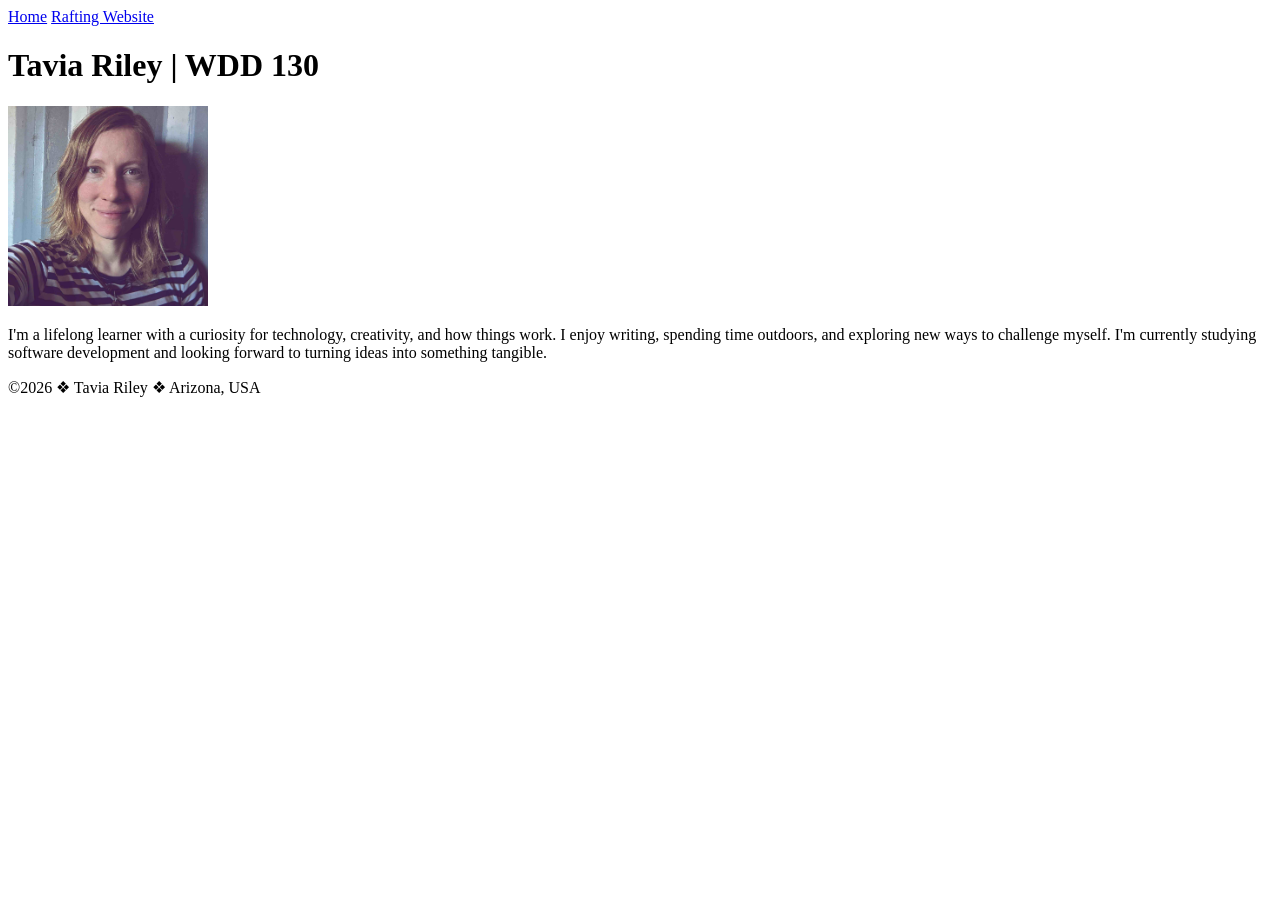
==== index.html @ 17772b04 "Added title, bio, image, and copyright" ====
<!DOCTYPE html>
<html lang="en-US">

<head>
    <meta charset="UTF-8">
    <meta name="viewport" content="width=device-width, initial-scale=1.0">
    <title>Tavia Riley | WDD 130</title>
</head>

<body>
    <header>
        <nav>
            <a href="#">Home</a>
            <a href="wwr/">Rafting Website</a>
        </nav>
    </header>
    <main>
        <h1>Tavia Riley | WDD 130</h1>
        <img src="images/profile.jpg" alt="Tavia Riley" width="200">
        <p>I'm a lifelong learner with a curiosity for technology, creativity, and how things work. I enjoy writing, spending time outdoors, and exploring new ways to challenge myself. I'm currently studying software development and looking forward to turning ideas into something tangible.</p>
    </main>
    <footer>
        <p>©2026 &#10070; Tavia Riley &#10070; Arizona, USA</p>
    </footer>
</body>

</html>
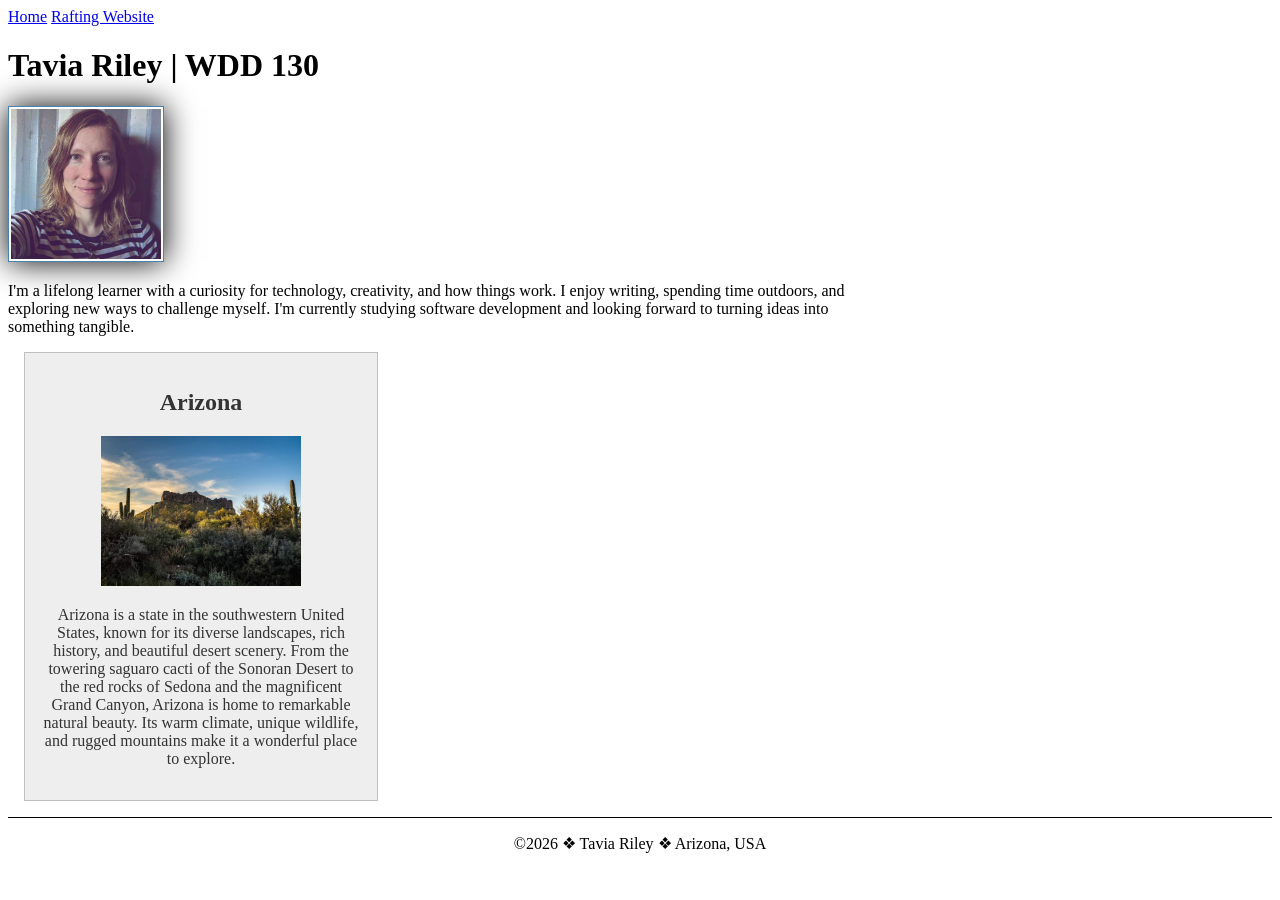
==== commit d52f53f0: "Edits to WDD 130 Homepage assignment, Added css file." ====
--- a/index.html
+++ b/index.html
@@ -5,6 +5,10 @@
     <meta charset="UTF-8">
     <meta name="viewport" content="width=device-width, initial-scale=1.0">
     <title>Tavia Riley | WDD 130</title>
+    <meta name="description" content="Tavia Riley's BYU-Idaho WDD 130 course homepage">
+    <meta name="author" content="Tavia Riley">
+
+    <link rel="stylesheet" href="week02/styles/styles.css">
 </head>
 
 <body>
@@ -16,9 +20,14 @@
     </header>
     <main>
         <h1>Tavia Riley | WDD 130</h1>
-        <img src="images/profile.jpg" alt="Tavia Riley" width="200">
+        <img src="images/profile.jpg" alt="Tavia Riley" width="150">
         <p>I'm a lifelong learner with a curiosity for technology, creativity, and how things work. I enjoy writing, spending time outdoors, and exploring new ways to challenge myself. I'm currently studying software development and looking forward to turning ideas into something tangible.</p>
     </main>
+    <aside>
+        <h2>Arizona</h2>
+        <img src="week02/images/arizona.jpg" alt="Arizona landscape, photograph taken by Brett Trumet">
+        <p>Arizona is a state in the southwestern United States, known for its diverse landscapes, rich history, and beautiful desert scenery. From the towering saguaro cacti of the Sonoran Desert to the red rocks of Sedona and the magnificent Grand Canyon, Arizona is home to remarkable natural beauty. Its warm climate, unique wildlife, and rugged mountains make it a wonderful place to explore.</p>
+    </aside>
     <footer>
         <p>©2026 &#10070; Tavia Riley &#10070; Arizona, USA</p>
     </footer>
--- a/week02/styles/styles.css
+++ b/week02/styles/styles.css
@@ -0,0 +1,36 @@
+main {
+    max-width: 840px;
+}
+
+aside {
+    width: 20rem;
+    margin: 1rem;
+    border: 1px solid rgba(0, 0, 0, 0.2);
+    padding: 1rem;
+    background-color: #eee;
+    color: #333;
+    text-align: center;
+}
+
+aside img {
+    width: 200px;
+    height: auto;
+}
+
+main img {
+    width: 150px;
+    height: auto;
+    border: 1px solid steelblue;
+    padding: 2px;
+    box-shadow: 0 0 30px;
+}
+
+p {
+    padding: 0;
+}
+
+footer {
+    margin-top: 15px;
+    border-top: 1px solid #000;
+    text-align: center;
+}
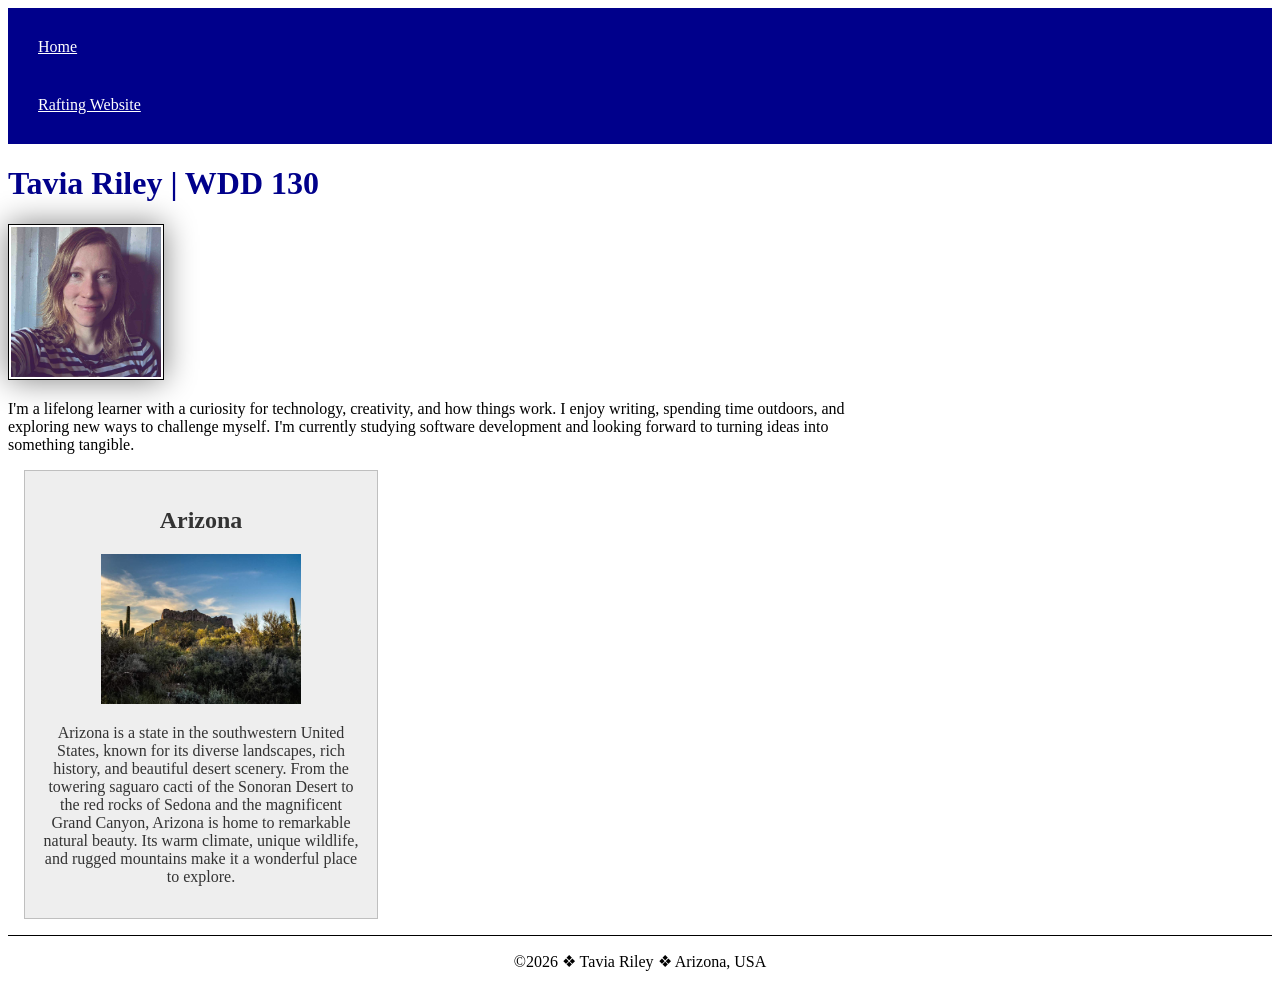
==== commit c75c1e14: "corrected css stylesheet location, updated page description and aside img description" ====
--- a/index.html
+++ b/index.html
@@ -5,10 +5,10 @@
     <meta charset="UTF-8">
     <meta name="viewport" content="width=device-width, initial-scale=1.0">
     <title>Tavia Riley | WDD 130</title>
-    <meta name="description" content="Tavia Riley's BYU-Idaho WDD 130 course homepage">
+    <meta name="description" content="Tavia Riley's BYU-Idaho WDD 130 course homepage,featuring web development projects and assignments.">
     <meta name="author" content="Tavia Riley">
 
-    <link rel="stylesheet" href="week02/styles/styles.css">
+    <link rel="stylesheet" href="styles/styles.css">
 </head>
 
 <body>
@@ -25,7 +25,7 @@
     </main>
     <aside>
         <h2>Arizona</h2>
-        <img src="week02/images/arizona.jpg" alt="Arizona landscape, photograph taken by Brett Trumet">
+        <img src="week02/images/arizona.jpg" alt="Saguaro cacti growing in the Arizona desert with mountains in the background">
         <p>Arizona is a state in the southwestern United States, known for its diverse landscapes, rich history, and beautiful desert scenery. From the towering saguaro cacti of the Sonoran Desert to the red rocks of Sedona and the magnificent Grand Canyon, Arizona is home to remarkable natural beauty. Its warm climate, unique wildlife, and rugged mountains make it a wonderful place to explore.</p>
     </aside>
     <footer>
--- a/styles/styles.css
+++ b/styles/styles.css
@@ -0,0 +1,55 @@
+nav {
+    background-color: darkblue;
+    padding: 10px;
+}
+
+nav a {
+    color: white;
+    display: block;
+    padding: 20px;
+}
+
+h1 {
+    color: darkblue;
+}
+
+main img {
+    width: 150px;
+    height: auto;
+    border: 1px solid black;
+    padding: 2px;
+    box-shadow: 0 0 30px gray;
+}
+
+p {
+    padding: 10px;
+}
+
+main {
+    max-width: 840px;
+}
+
+aside {
+    width: 20rem;
+    margin: 1rem;
+    border: 1px solid rgba(0, 0, 0, 0.2);
+    padding: 1rem;
+    background-color: #eee;
+    color: #333;
+    text-align: center;
+}
+
+aside img {
+    width: 200px;
+    height: auto;
+}
+
+p {
+    padding: 0;
+}
+
+footer {
+    margin-top: 15px;
+    border-top: 1px solid #000;
+    text-align: center;
+}
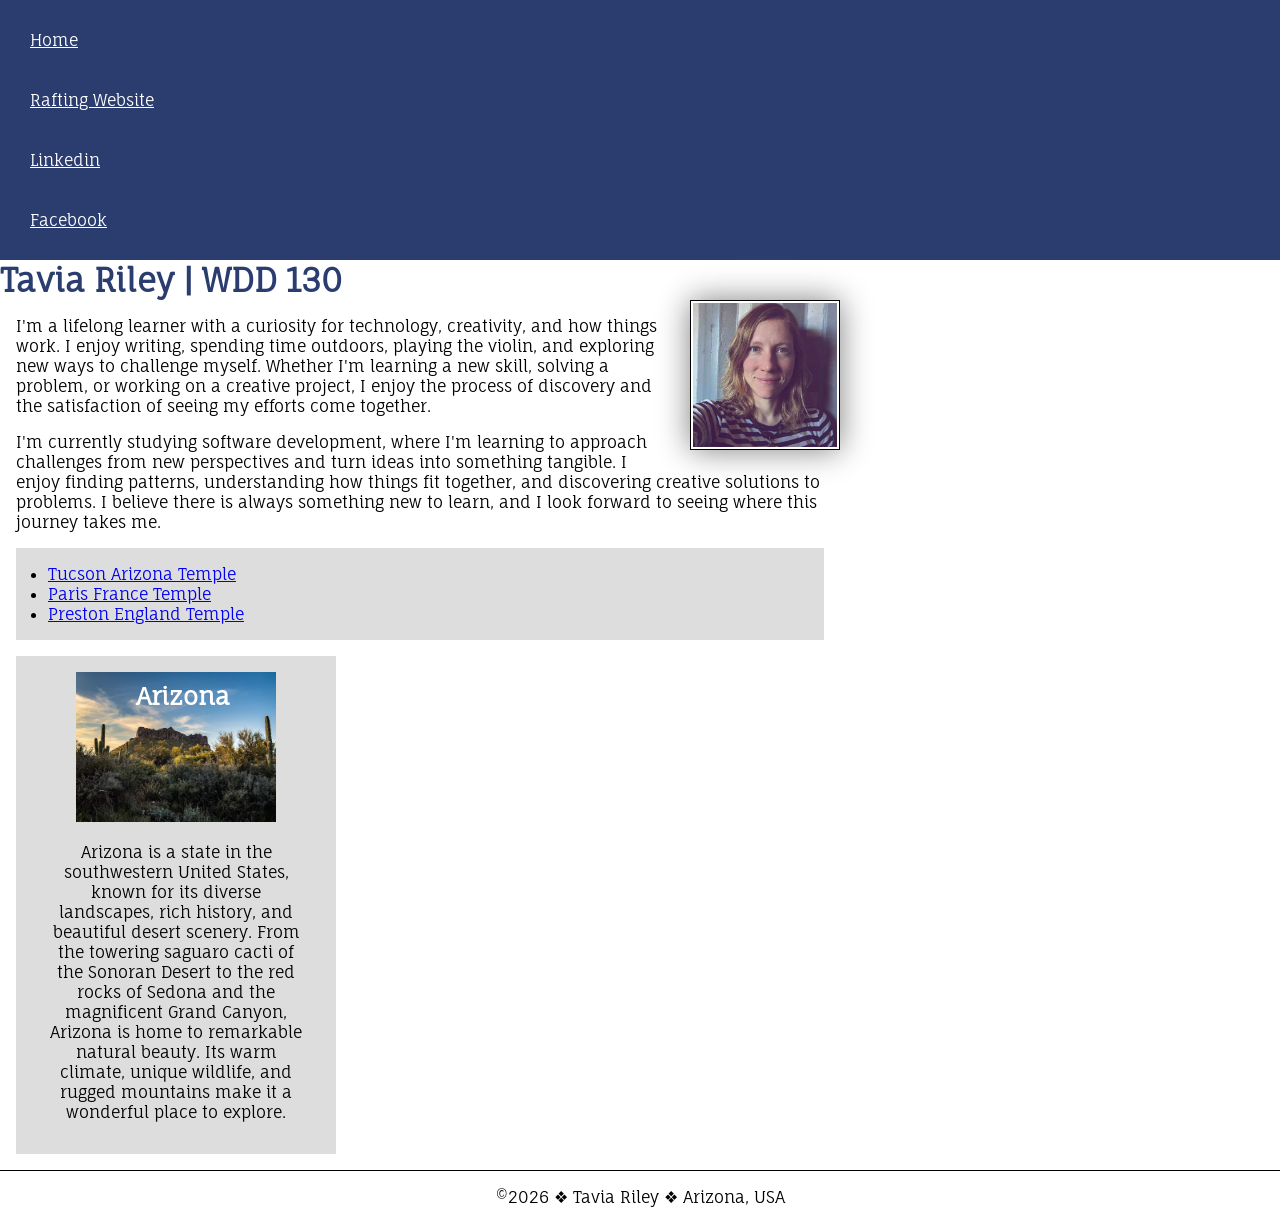
==== commit 43286d58: "W03 Code-Along Activity Updates" ====
--- a/index.html
+++ b/index.html
@@ -1,3 +1,4 @@
+<!--11 November 2026-->
 <!DOCTYPE html>
 <html lang="en-US">
 
@@ -8,6 +9,12 @@
     <meta name="description" content="Tavia Riley's BYU-Idaho WDD 130 course homepage,featuring web development projects and assignments.">
     <meta name="author" content="Tavia Riley">
 
+    <!-- Google Font -->
+    <link rel="preconnect" href="https://fonts.googleapis.com">
+    <link rel="preconnect" href="https://fonts.gstatic.com" crossorigin>
+    <link href="https://fonts.googleapis.com/css2?family=Fauna+One&family=Roboto:ital,wght@0,100..900;1,100..900&display=swap" rel="stylesheet">
+
+    <!-- My CSS -->
     <link rel="stylesheet" href="styles/styles.css">
 </head>
 
@@ -15,15 +22,23 @@
     <header>
         <nav>
             <a href="#">Home</a>
-            <a href="wwr/">Rafting Website</a>
+            <a href="wwr">Rafting Website</a>
+            <a href="https://linkedin.com">Linkedin</a>
+            <a href="https://facebook.com">Facebook</a>
         </nav>
     </header>
     <main>
         <h1>Tavia Riley | WDD 130</h1>
         <img src="images/profile.jpg" alt="Tavia Riley" width="150">
-        <p>I'm a lifelong learner with a curiosity for technology, creativity, and how things work. I enjoy writing, spending time outdoors, and exploring new ways to challenge myself. I'm currently studying software development and looking forward to turning ideas into something tangible.</p>
+        <p>I'm a lifelong learner with a curiosity for technology, creativity, and how things work. I enjoy writing, spending time outdoors, playing the violin, and exploring new ways to challenge myself. Whether I'm learning a new skill, solving a problem, or working on a creative project, I enjoy the process of discovery and the satisfaction of seeing my efforts come together.</p>
+        <p>I'm currently studying software development, where I'm learning to approach challenges from new perspectives and turn ideas into something tangible. I enjoy finding patterns, understanding how things fit together, and discovering creative solutions to problems. I believe there is always something new to learn, and I look forward to seeing where this journey takes me.</p>
+        <ul class="box indent">
+            <li><a href="https://churchofjesuschristtemples.org/tucson-arizona-temple/" target="_blank" rel="noopener">Tucson Arizona Temple</a></li>
+            <li><a href="https://churchofjesuschristtemples.org/paris-france-temple/" target="_blank" rel="noopener">Paris France Temple</a></li>
+            <li><a href="https://churchofjesuschristtemples.org/preston-england-temple/" target="_blank" rel="noopener">Preston England Temple</a></li>
+        </ul>
     </main>
-    <aside>
+    <aside class="box">
         <h2>Arizona</h2>
         <img src="week02/images/arizona.jpg" alt="Saguaro cacti growing in the Arizona desert with mountains in the background">
         <p>Arizona is a state in the southwestern United States, known for its diverse landscapes, rich history, and beautiful desert scenery. From the towering saguaro cacti of the Sonoran Desert to the red rocks of Sedona and the magnificent Grand Canyon, Arizona is home to remarkable natural beauty. Its warm climate, unique wildlife, and rugged mountains make it a wonderful place to explore.</p>
--- a/styles/styles.css
+++ b/styles/styles.css
@@ -1,5 +1,20 @@
+:root {
+    --primary-color: #2B3D6F;
+    --primary-font: "Fauna One", serif
+}
+
+* {
+    margin: 0;
+    padding: 0;
+    box-sizing: border-box;
+}
+
+body {
+    font-family: var(--primary-font);
+}
+
 nav {
-    background-color: darkblue;
+    background-color: var(--primary-color);
     padding: 10px;
 }
 
@@ -10,7 +25,7 @@
 }
 
 h1 {
-    color: darkblue;
+    color: var(--primary-color);
 }
 
 main img {
@@ -19,10 +34,8 @@
     border: 1px solid black;
     padding: 2px;
     box-shadow: 0 0 30px gray;
-}
-
-p {
-    padding: 10px;
+    float: right;
+    margin: 0 0 1rem 1rem;
 }
 
 main {
@@ -32,11 +45,12 @@
 aside {
     width: 20rem;
     margin: 1rem;
-    border: 1px solid rgba(0, 0, 0, 0.2);
+    border: 1px solid rgba(0, 0, 0 / 10%);
     padding: 1rem;
     background-color: #eee;
     color: #333;
     text-align: center;
+    position: relative;
 }
 
 aside img {
@@ -44,8 +58,16 @@
     height: auto;
 }
 
+aside h2 {
+    position: absolute;
+    top: 25px;
+    left: 120px;
+    color: white;
+}
+
 p {
     padding: 0;
+    margin: 1rem;
 }
 
 footer {
@@ -53,3 +75,16 @@
     border-top: 1px solid #000;
     text-align: center;
 }
+
+/* Class Selectors */
+.box {
+    margin: 1rem;
+    border: 1px solid rgba(0, 0, 0 / 10%);
+    padding: 1rem;
+    background-color: #ddd;
+    color: #000;
+}
+
+.indent {
+    padding-left: 2rem;
+}
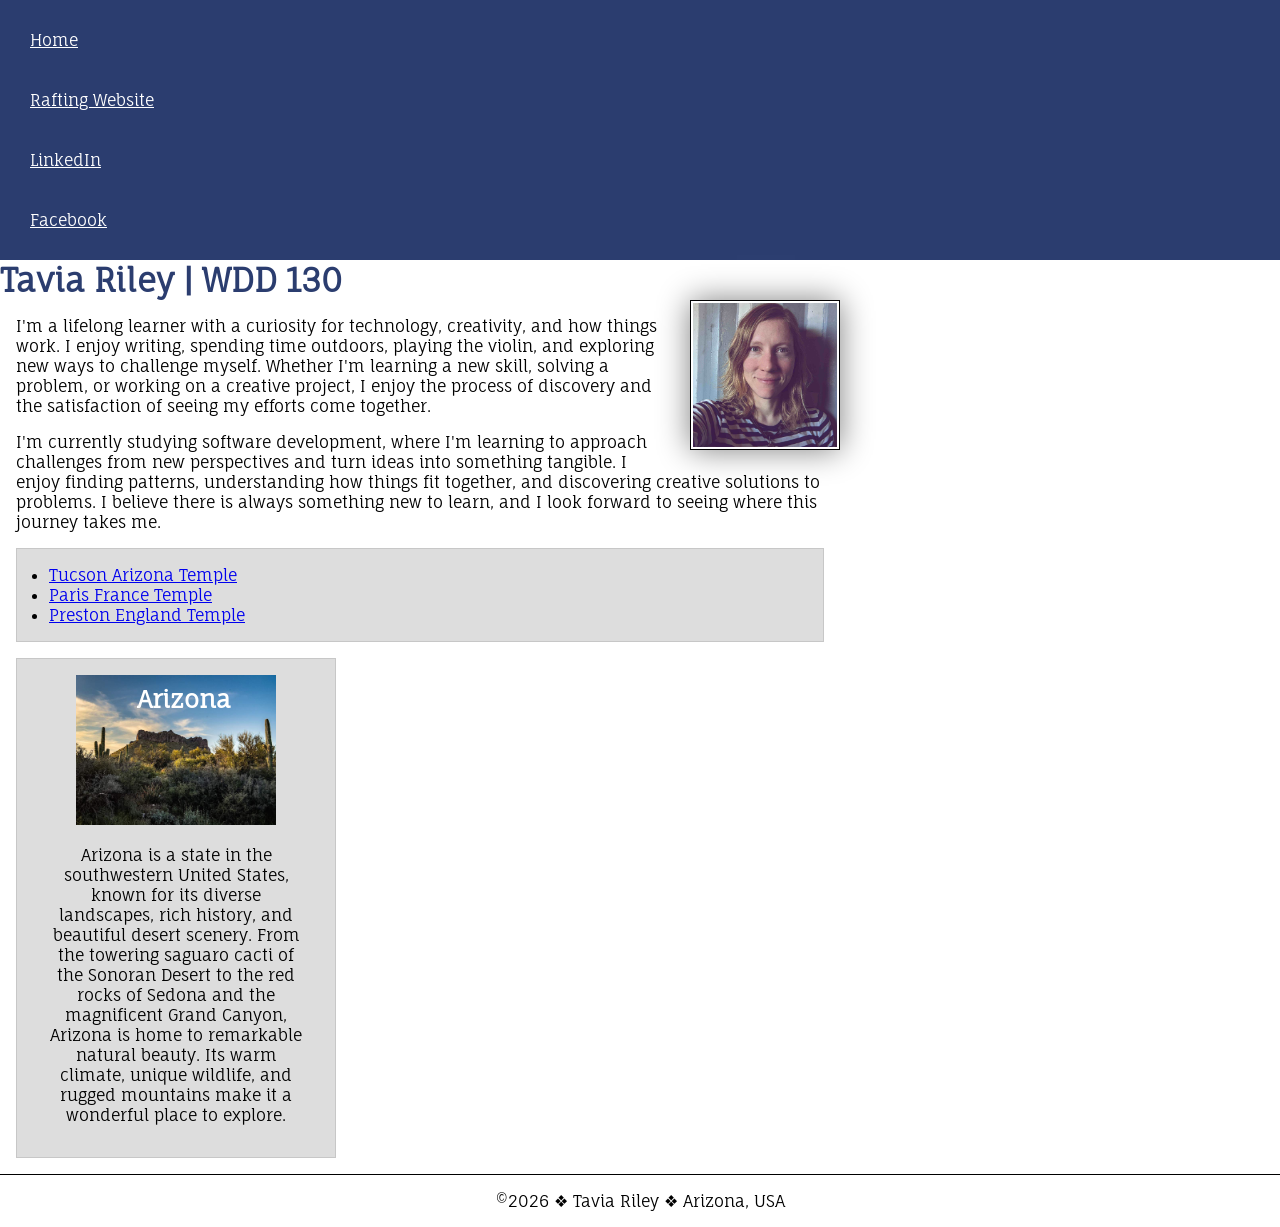
==== commit 60480e0f: "Made small improvements to meet the Web Frontend Development Standards" ====
--- a/index.html
+++ b/index.html
@@ -1,18 +1,18 @@
+<!DOCTYPE html>
 <!--11 November 2026-->
-<!DOCTYPE html>
 <html lang="en-US">
 
 <head>
     <meta charset="UTF-8">
     <meta name="viewport" content="width=device-width, initial-scale=1.0">
     <title>Tavia Riley | WDD 130</title>
-    <meta name="description" content="Tavia Riley's BYU-Idaho WDD 130 course homepage,featuring web development projects and assignments.">
+    <meta name="description" content="Tavia Riley's BYU-Idaho WDD 130 course homepage, featuring web development projects and assignments.">
     <meta name="author" content="Tavia Riley">
 
     <!-- Google Font -->
     <link rel="preconnect" href="https://fonts.googleapis.com">
     <link rel="preconnect" href="https://fonts.gstatic.com" crossorigin>
-    <link href="https://fonts.googleapis.com/css2?family=Fauna+One&family=Roboto:ital,wght@0,100..900;1,100..900&display=swap" rel="stylesheet">
+    <link href="https://fonts.googleapis.com/css2?family=Fauna+One&display=swap" rel="stylesheet">
 
     <!-- My CSS -->
     <link rel="stylesheet" href="styles/styles.css">
@@ -23,7 +23,7 @@
         <nav>
             <a href="#">Home</a>
             <a href="wwr">Rafting Website</a>
-            <a href="https://linkedin.com">Linkedin</a>
+            <a href="https://linkedin.com">LinkedIn</a>
             <a href="https://facebook.com">Facebook</a>
         </nav>
     </header>
--- a/styles/styles.css
+++ b/styles/styles.css
@@ -1,6 +1,6 @@
 :root {
     --primary-color: #2B3D6F;
-    --primary-font: "Fauna One", serif
+    --primary-font: "Fauna One", serif;
 }
 
 * {
@@ -45,7 +45,7 @@
 aside {
     width: 20rem;
     margin: 1rem;
-    border: 1px solid rgba(0, 0, 0 / 10%);
+    border: 1px solid rgb(0 0 0 / 10%);
     padding: 1rem;
     background-color: #eee;
     color: #333;
@@ -79,7 +79,7 @@
 /* Class Selectors */
 .box {
     margin: 1rem;
-    border: 1px solid rgba(0, 0, 0 / 10%);
+    border: 1px solid rgb(0 0 0 / 10%);
     padding: 1rem;
     background-color: #ddd;
     color: #000;
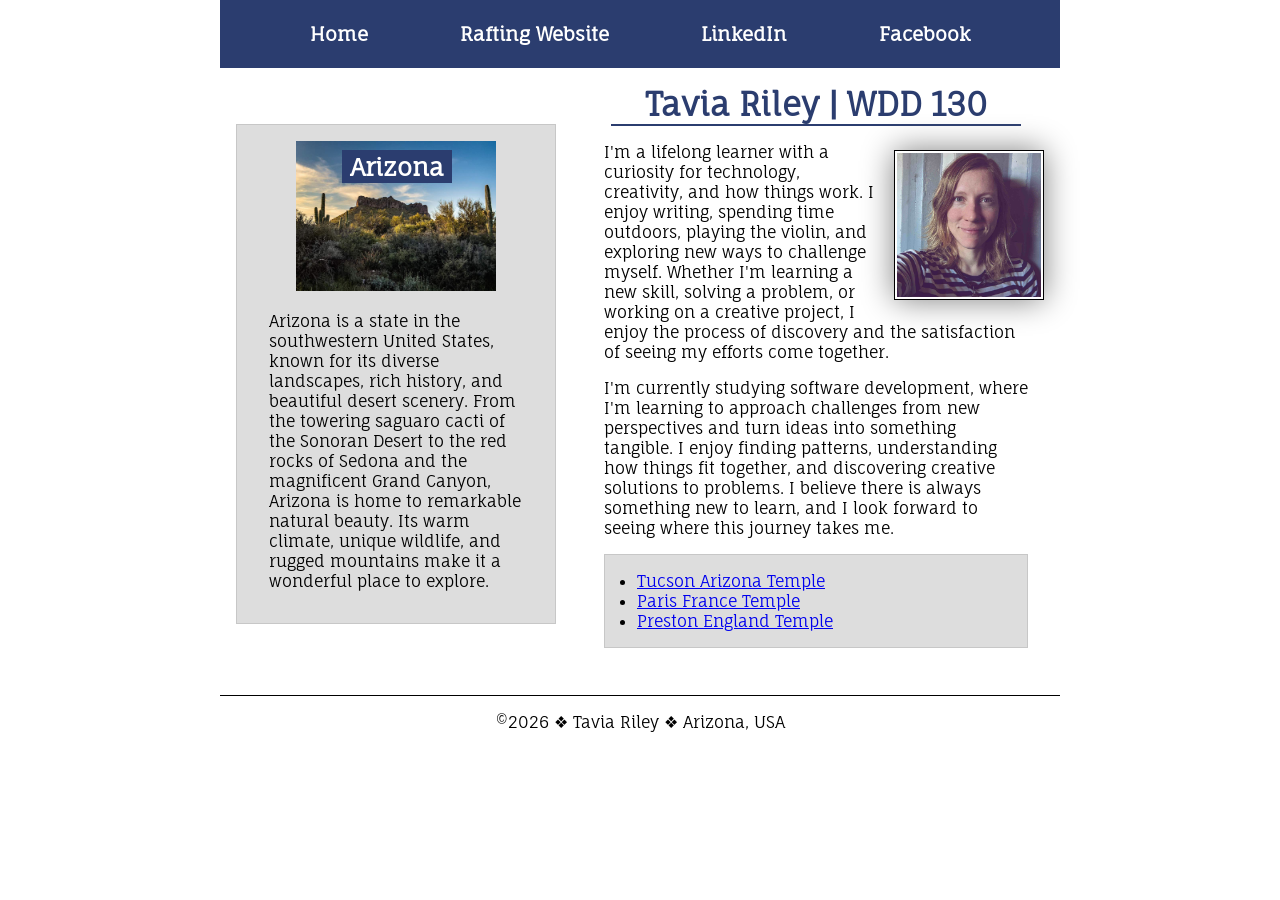
==== commit 1db1c755: "W04 Code-along Activity: Home Page Layout Enhancements" ====
--- a/index.html
+++ b/index.html
@@ -27,22 +27,24 @@
             <a href="https://facebook.com">Facebook</a>
         </nav>
     </header>
-    <main>
-        <h1>Tavia Riley | WDD 130</h1>
-        <img src="images/profile.jpg" alt="Tavia Riley" width="150">
-        <p>I'm a lifelong learner with a curiosity for technology, creativity, and how things work. I enjoy writing, spending time outdoors, playing the violin, and exploring new ways to challenge myself. Whether I'm learning a new skill, solving a problem, or working on a creative project, I enjoy the process of discovery and the satisfaction of seeing my efforts come together.</p>
-        <p>I'm currently studying software development, where I'm learning to approach challenges from new perspectives and turn ideas into something tangible. I enjoy finding patterns, understanding how things fit together, and discovering creative solutions to problems. I believe there is always something new to learn, and I look forward to seeing where this journey takes me.</p>
-        <ul class="box indent">
-            <li><a href="https://churchofjesuschristtemples.org/tucson-arizona-temple/" target="_blank" rel="noopener">Tucson Arizona Temple</a></li>
-            <li><a href="https://churchofjesuschristtemples.org/paris-france-temple/" target="_blank" rel="noopener">Paris France Temple</a></li>
-            <li><a href="https://churchofjesuschristtemples.org/preston-england-temple/" target="_blank" rel="noopener">Preston England Temple</a></li>
-        </ul>
-    </main>
-    <aside class="box">
-        <h2>Arizona</h2>
-        <img src="week02/images/arizona.jpg" alt="Saguaro cacti growing in the Arizona desert with mountains in the background">
-        <p>Arizona is a state in the southwestern United States, known for its diverse landscapes, rich history, and beautiful desert scenery. From the towering saguaro cacti of the Sonoran Desert to the red rocks of Sedona and the magnificent Grand Canyon, Arizona is home to remarkable natural beauty. Its warm climate, unique wildlife, and rugged mountains make it a wonderful place to explore.</p>
-    </aside>
+    <div class="grid">
+        <main>
+            <h1>Tavia Riley | WDD 130</h1>
+            <img src="images/profile.jpg" alt="Tavia Riley" width="150">
+            <p>I'm a lifelong learner with a curiosity for technology, creativity, and how things work. I enjoy writing, spending time outdoors, playing the violin, and exploring new ways to challenge myself. Whether I'm learning a new skill, solving a problem, or working on a creative project, I enjoy the process of discovery and the satisfaction of seeing my efforts come together.</p>
+            <p>I'm currently studying software development, where I'm learning to approach challenges from new perspectives and turn ideas into something tangible. I enjoy finding patterns, understanding how things fit together, and discovering creative solutions to problems. I believe there is always something new to learn, and I look forward to seeing where this journey takes me.</p>
+            <ul class="box indent">
+                <li><a href="https://churchofjesuschristtemples.org/tucson-arizona-temple/" target="_blank" rel="noopener">Tucson Arizona Temple</a></li>
+                <li><a href="https://churchofjesuschristtemples.org/paris-france-temple/" target="_blank" rel="noopener">Paris France Temple</a></li>
+                <li><a href="https://churchofjesuschristtemples.org/preston-england-temple/" target="_blank" rel="noopener">Preston England Temple</a></li>
+            </ul>
+        </main>
+        <aside class="box">
+            <h2>Arizona</h2>
+            <img src="week02/images/arizona.jpg" alt="Saguaro cacti growing in the Arizona desert with mountains in the background">
+            <p>Arizona is a state in the southwestern United States, known for its diverse landscapes, rich history, and beautiful desert scenery. From the towering saguaro cacti of the Sonoran Desert to the red rocks of Sedona and the magnificent Grand Canyon, Arizona is home to remarkable natural beauty. Its warm climate, unique wildlife, and rugged mountains make it a wonderful place to explore.</p>
+        </aside>
+    </div>
     <footer>
         <p>©2026 &#10070; Tavia Riley &#10070; Arizona, USA</p>
     </footer>
--- a/styles/styles.css
+++ b/styles/styles.css
@@ -1,6 +1,7 @@
 :root {
     --primary-color: #2B3D6F;
     --primary-font: "Fauna One", serif;
+    --primary-font-size: 16px;
 }
 
 * {
@@ -10,22 +11,33 @@
 }
 
 body {
+    font-size: var(--primary-font-size);
     font-family: var(--primary-font);
 }
 
 nav {
     background-color: var(--primary-color);
     padding: 10px;
+    display: flex;
+    justify-content: space-evenly;
+    align-items: center;
 }
 
 nav a {
+    display: block;
+    padding: 0.75rem;
+    text-decoration: none;
+    font-size: 1.2rem;
+    font-weight: 700;
     color: white;
-    display: block;
-    padding: 20px;
 }
 
 h1 {
     color: var(--primary-color);
+    text-align: center;
+    border-bottom: 2px solid var(--primary-color);
+    width: 90%;
+    margin: 0 auto 1rem;
 }
 
 main img {
@@ -35,22 +47,19 @@
     padding: 2px;
     box-shadow: 0 0 30px gray;
     float: right;
-    margin: 0 0 1rem 1rem;
-}
-
-main {
-    max-width: 840px;
+    margin: 0.5rem 0 1rem 1rem;
 }
 
 aside {
     width: 20rem;
-    margin: 1rem;
-    border: 1px solid rgb(0 0 0 / 10%);
-    padding: 1rem;
-    background-color: #eee;
-    color: #333;
     text-align: center;
     position: relative;
+    grid-column: 1/2;
+    grid-row: 1/2;
+}
+
+aside p {
+    text-align: left;
 }
 
 aside img {
@@ -61,8 +70,11 @@
 aside h2 {
     position: absolute;
     top: 25px;
-    left: 120px;
+    left: 105px;
     color: white;
+    background-color: var(--primary-color);
+    padding: 0.10rem 0.5rem;
+    ;
 }
 
 p {
@@ -74,6 +86,17 @@
     margin-top: 15px;
     border-top: 1px solid #000;
     text-align: center;
+}
+
+header,
+.grid,
+footer {
+    max-width: 840px;
+    margin: 0 auto;
+}
+
+footer {
+    margin-top: 15px;
 }
 
 /* Class Selectors */
@@ -88,3 +111,13 @@
 .indent {
     padding-left: 2rem;
 }
+
+.grid {
+    display: grid;
+    align-items: center;
+}
+
+main {
+    grid-column: 2/3;
+    margin: 1rem;
+}
